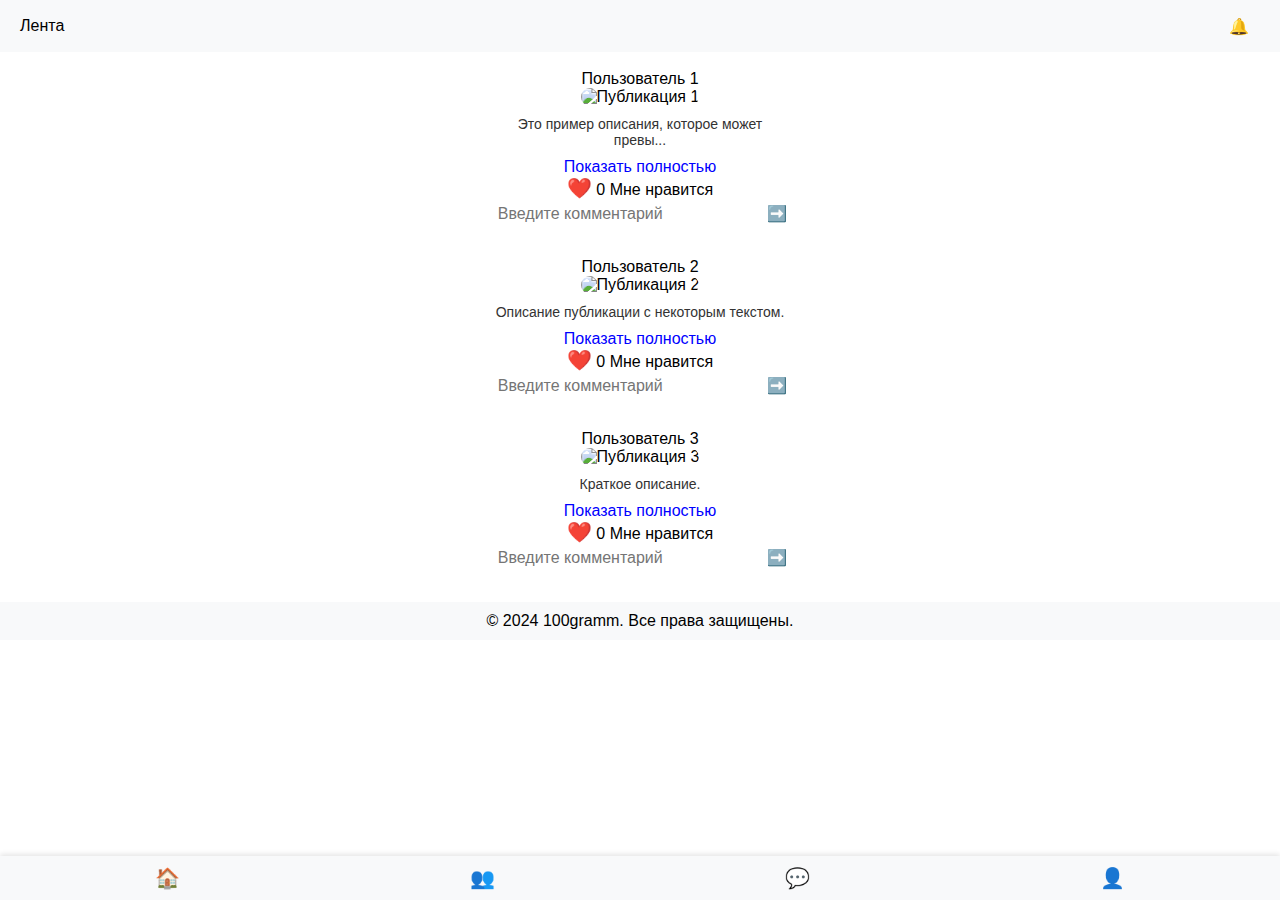
==== feed/index.html @ 831d3e1f "Commit" ====
<!DOCTYPE html>
<html lang="ru">
<head>
    <meta charset="UTF-8">
    <meta name="viewport" content="width=device-width, initial-scale=1.0">
    <title>100gramm</title>
    <link rel="stylesheet" href="styles/main.css">
</head>
<body>
    <header>
        <div class="header-left">
            <h1 class="main-title">Лента</h1>
        </div>
        <div class="header-right">
            <div class="notification-icon" aria-label="Уведомления">
                <span role="img" aria-hidden="true">🔔</span>
            </div>
        </div>
    </header>
    
    <main>
        <section class="posts">
            <article class="post">
                <div class="user-label">Пользователь 1</div>
                <img src="https://img.freepik.com/free-photo/halloween-cat-3d-illustration_23-2151838849.jpg" alt="Публикация 1" loading="lazy">
                <p class="description">Это пример описания, которое может превышать 40 символов, чтобы протестировать новую функциональность.</p>
                <span class="show-more">Показать полностью</span>
                <div class="icons">
                    <span class="like-icon" id="like-icon-1" role="button" aria-label="Нравится">❤️</span>
                    <span class="like-count" id="like-count-1">0 Мне нравится</span>
                </div>
                <input type="text" class="comment-input" placeholder="Введите комментарий" aria-label="Комментарий">
                <span class="send-comment" role="button" aria-label="Отправить комментарий">➡️</span>
                <div class="comments-container"></div>
                <button class="show-comments-button" style="display:none;">Комментарии</button>
            </article>

            <!-- Повторите блок article для других публикаций -->
            <article class="post">
                <div class="user-label">Пользователь 2</div>
                <img src="https://img.freepik.com/free-photo/halloween-cat-3d-illustration_23-2151838849.jpg" alt="Публикация 2" loading="lazy">
                <p class="description">Описание публикации с некоторым текстом.</p>
                <span class="show-more">Показать полностью</span>
                <div class="icons">
                    <span class="like-icon" id="like-icon-2" role="button" aria-label="Нравится">❤️</span>
                    <span class="like-count" id="like-count-2">0 Мне нравится</span>
                </div>
                <input type="text" class="comment-input" placeholder="Введите комментарий" aria-label="Комментарий">
                <span class="send-comment" role="button" aria-label="Отправить комментарий">➡️</span>
                <div class="comments-container"></div>
                <button class="show-comments-button" style="display:none;">Комментарии</button>
            </article>

            <article class="post">
                <div class="user-label">Пользователь 3</div>
                <img src="https://img.freepik.com/free-photo/halloween-cat-3d-illustration_23-2151838849.jpg" alt="Публикация 3" loading="lazy">
                <p class="description">Краткое описание.</p>
                <span class="show-more">Показать полностью</span>
                <div class="icons">
                    <span class="like-icon" id="like-icon-3" role="button" aria-label="Н
                    <span class="like-icon" id="like-icon-3" role="button" aria-label="Нравится">❤️</span>
                    <span class="like-count" id="like-count-3">0 Мне нравится</span>
                </div>
                <input type="text" class="comment-input" placeholder="Введите комментарий" aria-label="Комментарий">
                <span class="send-comment" role="button" aria-label="Отправить комментарий">➡️</span>
                <div class="comments-container"></div>
                <button class="show-comments-button" style="display:none;">Комментарии</button>
            </article>
        </section>
    </main>

    <nav>
        <button id="home-button" aria-label="Главная">🏠</button>
        <button id="subscriptions-button" aria-label="Подписки">👥</button>
        <button id="messenger-button" aria-label="Мессенджер">💬</button>
        <button id="profile-button" aria-label="Профиль">👤</button>
    </nav>

    <footer>
        <p>&copy; 2024 100gramm. Все права защищены.</p>
    </footer>

    <script type="module" src="scripts/main.js"></script>
</body>
</html>
---- feed/styles/main.css ----
@import url('reset.css');
@import url('layout.css');
@import url('header.css');
@import url('main.css');
@import url('post.css');
@import url('comment.css');
@import url('navigation.css');
@import url('footer.css');
@import url('likes.css');
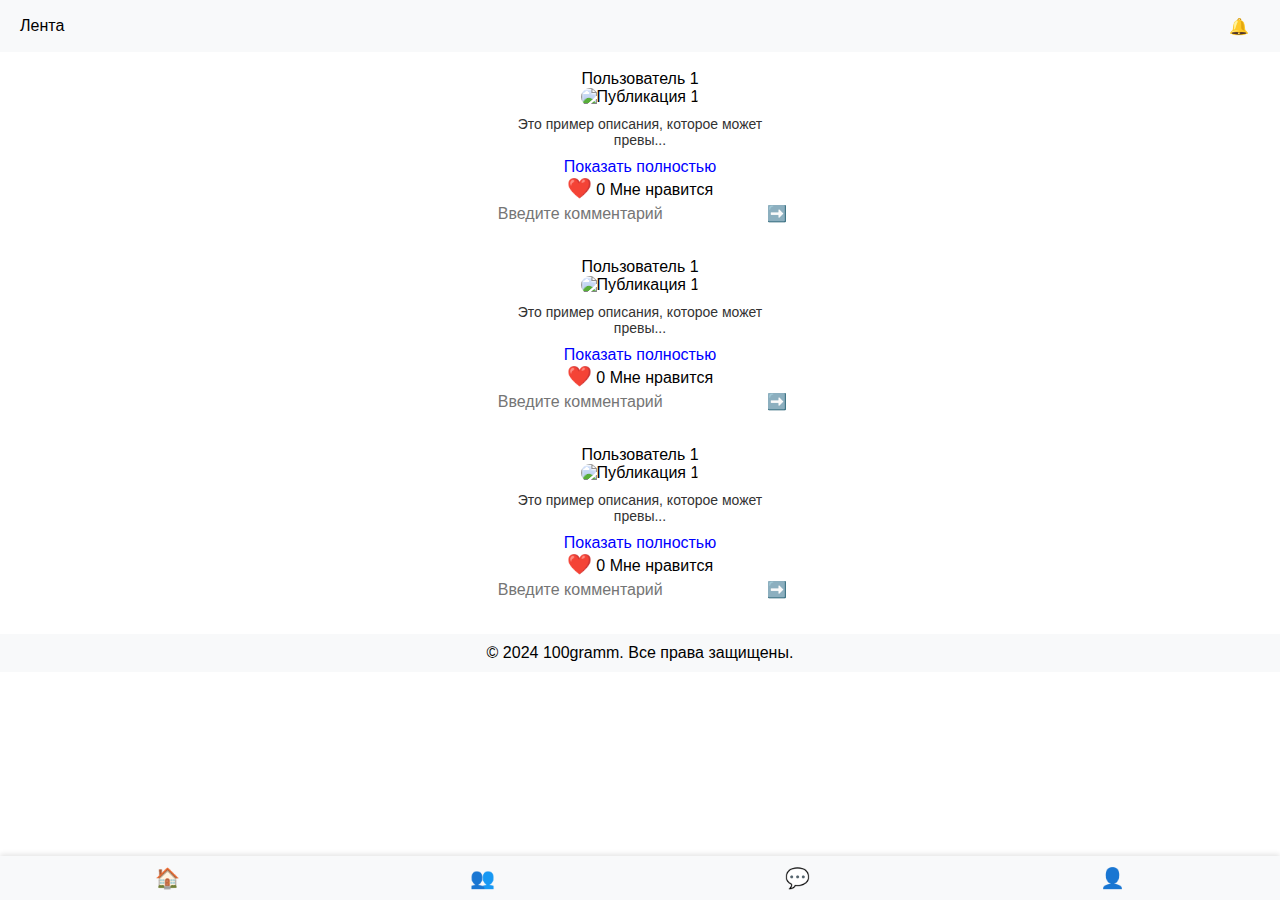
==== commit 6b912ed9: "исправление блока с описанием" ====
--- a/feed/index.html
+++ b/feed/index.html
@@ -37,13 +37,13 @@
 
             <!-- Повторите блок article для других публикаций -->
             <article class="post">
-                <div class="user-label">Пользователь 2</div>
-                <img src="https://img.freepik.com/free-photo/halloween-cat-3d-illustration_23-2151838849.jpg" alt="Публикация 2" loading="lazy">
-                <p class="description">Описание публикации с некоторым текстом.</p>
+                <div class="user-label">Пользователь 1</div>
+                <img src="https://img.freepik.com/free-photo/halloween-cat-3d-illustration_23-2151838849.jpg" alt="Публикация 1" loading="lazy">
+                <p class="description">Это пример описания, которое может превышать 40 символов, чтобы протестировать новую функциональность.</p>
                 <span class="show-more">Показать полностью</span>
                 <div class="icons">
-                    <span class="like-icon" id="like-icon-2" role="button" aria-label="Нравится">❤️</span>
-                    <span class="like-count" id="like-count-2">0 Мне нравится</span>
+                    <span class="like-icon" id="like-icon-1" role="button" aria-label="Нравится">❤️</span>
+                    <span class="like-count" id="like-count-1">0 Мне нравится</span>
                 </div>
                 <input type="text" class="comment-input" placeholder="Введите комментарий" aria-label="Комментарий">
                 <span class="send-comment" role="button" aria-label="Отправить комментарий">➡️</span>
@@ -52,14 +52,13 @@
             </article>
 
             <article class="post">
-                <div class="user-label">Пользователь 3</div>
-                <img src="https://img.freepik.com/free-photo/halloween-cat-3d-illustration_23-2151838849.jpg" alt="Публикация 3" loading="lazy">
-                <p class="description">Краткое описание.</p>
+                <div class="user-label">Пользователь 1</div>
+                <img src="https://img.freepik.com/free-photo/halloween-cat-3d-illustration_23-2151838849.jpg" alt="Публикация 1" loading="lazy">
+                <p class="description">Это пример описания, которое может превышать 40 символов, чтобы протестировать новую функциональность.</p>
                 <span class="show-more">Показать полностью</span>
                 <div class="icons">
-                    <span class="like-icon" id="like-icon-3" role="button" aria-label="Н
-                    <span class="like-icon" id="like-icon-3" role="button" aria-label="Нравится">❤️</span>
-                    <span class="like-count" id="like-count-3">0 Мне нравится</span>
+                    <span class="like-icon" id="like-icon-1" role="button" aria-label="Нравится">❤️</span>
+                    <span class="like-count" id="like-count-1">0 Мне нравится</span>
                 </div>
                 <input type="text" class="comment-input" placeholder="Введите комментарий" aria-label="Комментарий">
                 <span class="send-comment" role="button" aria-label="Отправить комментарий">➡️</span>
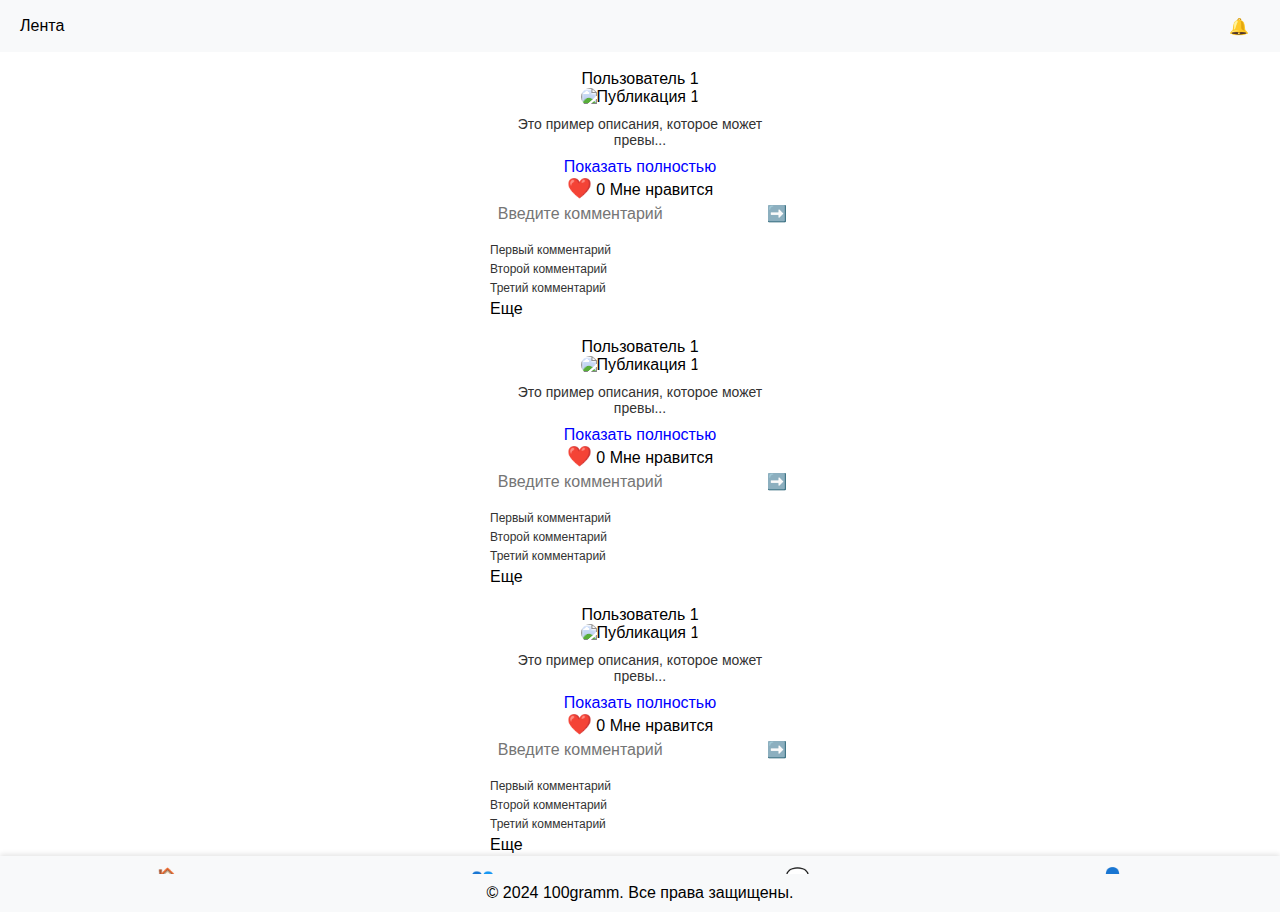
==== commit bbc5b0fe: "исправление блока комментариев" ====
--- a/feed/index.html
+++ b/feed/index.html
@@ -31,7 +31,15 @@
                 </div>
                 <input type="text" class="comment-input" placeholder="Введите комментарий" aria-label="Комментарий">
                 <span class="send-comment" role="button" aria-label="Отправить комментарий">➡️</span>
-                <div class="comments-container"></div>
+                <div class="comments-container">
+                    <!-- Примеры комментариев -->
+                    <div class="comment">Первый комментарий</div>
+                    <div class="comment">Второй комментарий</div>
+                    <div class="comment">Третий комментарий</div>
+                    <div class="comment">Четвертый комментарий, который длиннее 20 символов...</div>
+                    <div class="comment">Пятый комментарий, который тоже длиннее 20 символов...</div>
+                    <button class="show-more-comments-button" style="display:none;">Еще</button>
+                </div>
                 <button class="show-comments-button" style="display:none;">Комментарии</button>
             </article>
 
@@ -42,12 +50,19 @@
                 <p class="description">Это пример описания, которое может превышать 40 символов, чтобы протестировать новую функциональность.</p>
                 <span class="show-more">Показать полностью</span>
                 <div class="icons">
-                    <span class="like-icon" id="like-icon-1" role="button" aria-label="Нравится">❤️</span>
-                    <span class="like-count" id="like-count-1">0 Мне нравится</span>
+                    <span class="like-icon" id="like-icon-2" role="button" aria-label="Нравится">❤️</span>
+                    <span class="like-count" id="like-count-2">0 Мне нравится</span>
                 </div>
                 <input type="text" class="comment-input" placeholder="Введите комментарий" aria-label="Комментарий">
                 <span class="send-comment" role="button" aria-label="Отправить комментарий">➡️</span>
-                <div class="comments-container"></div>
+                <div class="comments-container">
+                    <div class="comment">Первый комментарий</div>
+                    <div class="comment">Второй комментарий</div>
+                    <div class="comment">Третий комментарий</div>
+                    <div class="comment">Четвертый комментарий, который длиннее 20 символов...</div>
+                    <div class="comment">Пятый комментарий, который тоже длиннее 20 символов...</div>
+                    <button class="show-more-comments-button" style="display:none;">Еще</button>
+                </div>
                 <button class="show-comments-button" style="display:none;">Комментарии</button>
             </article>
 
@@ -57,12 +72,19 @@
                 <p class="description">Это пример описания, которое может превышать 40 символов, чтобы протестировать новую функциональность.</p>
                 <span class="show-more">Показать полностью</span>
                 <div class="icons">
-                    <span class="like-icon" id="like-icon-1" role="button" aria-label="Нравится">❤️</span>
-                    <span class="like-count" id="like-count-1">0 Мне нравится</span>
+                    <span class="like-icon" id="like-icon-3" role="button" aria-label="Нравится">❤️</span>
+                    <span class="like-count" id="like-count-3">0 Мне нравится</span>
                 </div>
                 <input type="text" class="comment-input" placeholder="Введите комментарий" aria-label="Комментарий">
                 <span class="send-comment" role="button" aria-label="Отправить комментарий">➡️</span>
-                <div class="comments-container"></div>
+                <div class="comments-container">
+                    <div class="comment">Первый комментарий</div>
+                    <div class="comment">Второй комментарий</div>
+                    <div class="comment">Третий комментарий</div>
+                    <div class="comment">Четвертый комментарий, который длиннее 20 символов...</div>
+                    <div class="comment">Пятый комментарий, который тоже длиннее 20 символов...</div>
+                    <button class="show-more-comments-button" style="display:none;">Еще</button>
+                </div>
                 <button class="show-comments-button" style="display:none;">Комментарии</button>
             </article>
         </section>
@@ -82,3 +104,4 @@
     <script type="module" src="scripts/main.js"></script>
 </body>
 </html>
+
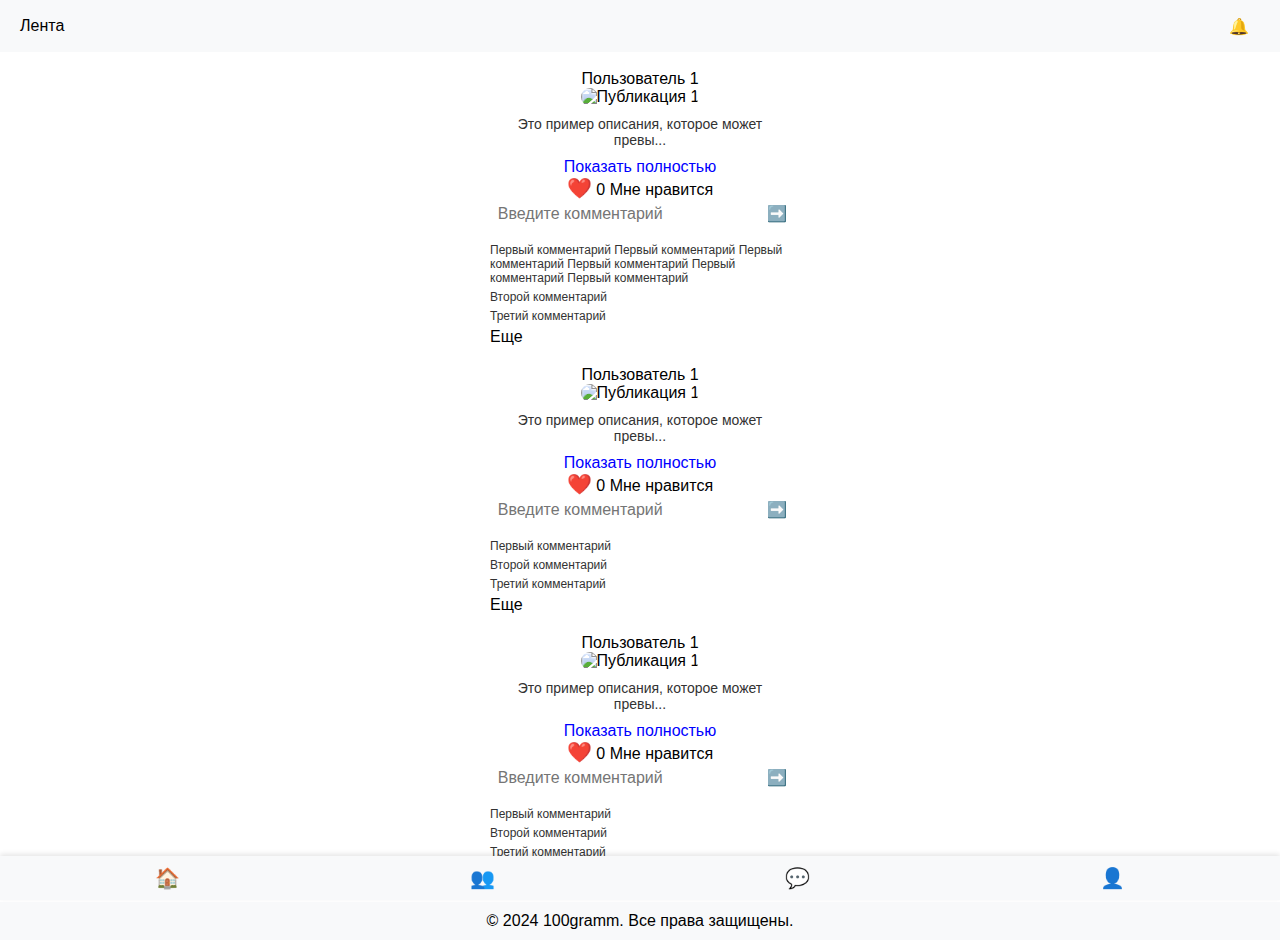
==== commit 2ae66cdd: "исправление блока комментариев" ====
--- a/feed/index.html
+++ b/feed/index.html
@@ -33,7 +33,7 @@
                 <span class="send-comment" role="button" aria-label="Отправить комментарий">➡️</span>
                 <div class="comments-container">
                     <!-- Примеры комментариев -->
-                    <div class="comment">Первый комментарий</div>
+                    <div class="comment">Первый комментарий Первый комментарий Первый комментарий Первый комментарий Первый комментарий Первый комментарий</div>
                     <div class="comment">Второй комментарий</div>
                     <div class="comment">Третий комментарий</div>
                     <div class="comment">Четвертый комментарий, который длиннее 20 символов...</div>
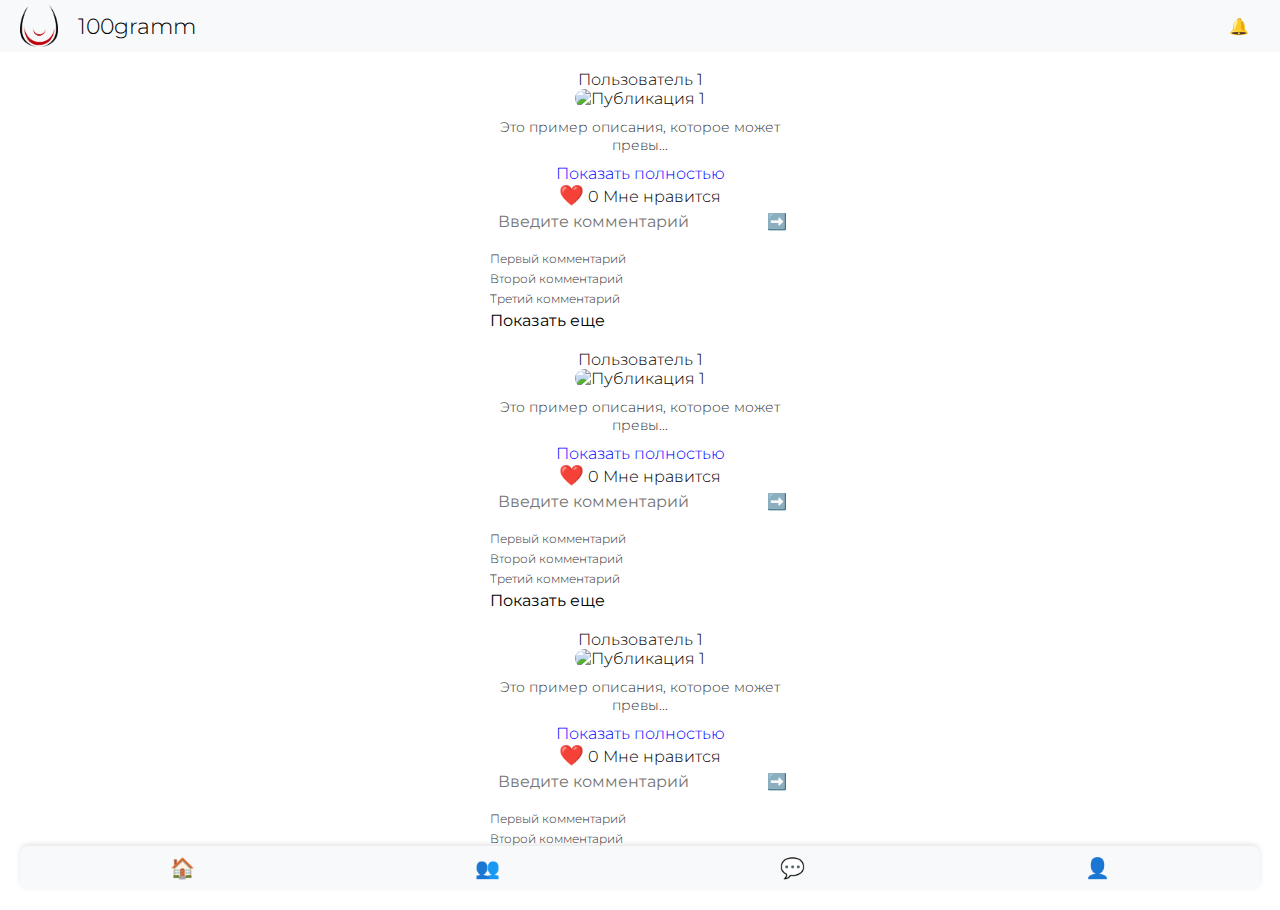
==== commit a79f8cba: "кастомизация стилей, доработка поведения футера" ====
--- a/feed/index.html
+++ b/feed/index.html
@@ -9,7 +9,7 @@
 <body>
     <header>
         <div class="header-left">
-            <h1 class="main-title">Лента</h1>
+            <div class="logo"><img class="logo_image" src="../static/logo.png" alt="logo"></div><h1 class="main-title">100gramm</h1>
         </div>
         <div class="header-right">
             <div class="notification-icon" aria-label="Уведомления">
@@ -26,21 +26,19 @@
                 <p class="description">Это пример описания, которое может превышать 40 символов, чтобы протестировать новую функциональность.</p>
                 <span class="show-more">Показать полностью</span>
                 <div class="icons">
-                    <span class="like-icon" id="like-icon-1" role="button" aria-label="Нравится">❤️</span>
-                    <span class="like-count" id="like-count-1">0 Мне нравится</span>
+                    <span class="like-icon" id="like-icon-2" role="button" aria-label="Нравится">❤️</span>
+                    <span class="like-count" id="like-count-2">0 Мне нравится</span>
                 </div>
                 <input type="text" class="comment-input" placeholder="Введите комментарий" aria-label="Комментарий">
                 <span class="send-comment" role="button" aria-label="Отправить комментарий">➡️</span>
                 <div class="comments-container">
-                    <!-- Примеры комментариев -->
-                    <div class="comment">Первый комментарий Первый комментарий Первый комментарий Первый комментарий Первый комментарий Первый комментарий</div>
+                    <div class="comment">Первый комментарий</div>
                     <div class="comment">Второй комментарий</div>
                     <div class="comment">Третий комментарий</div>
-                    <div class="comment">Четвертый комментарий, который длиннее 20 символов...</div>
+                    <div class="comment">Четвертый комментарий, который длиннее 20 символов...Четвертый комментарий, который длиннее 20 символов...</div>
                     <div class="comment">Пятый комментарий, который тоже длиннее 20 символов...</div>
-                    <button class="show-more-comments-button" style="display:none;">Еще</button>
+                    <button class="show-more-comments-button" style="display: none;">Показать еще</button>
                 </div>
-                <button class="show-comments-button" style="display:none;">Комментарии</button>
             </article>
 
             <!-- Повторите блок article для других публикаций -->
@@ -61,9 +59,8 @@
                     <div class="comment">Третий комментарий</div>
                     <div class="comment">Четвертый комментарий, который длиннее 20 символов...</div>
                     <div class="comment">Пятый комментарий, который тоже длиннее 20 символов...</div>
-                    <button class="show-more-comments-button" style="display:none;">Еще</button>
+                    <button class="show-more-comments-button" style="display: none;">Показать еще</button>
                 </div>
-                <button class="show-comments-button" style="display:none;">Комментарии</button>
             </article>
 
             <article class="post">
@@ -72,8 +69,8 @@
                 <p class="description">Это пример описания, которое может превышать 40 символов, чтобы протестировать новую функциональность.</p>
                 <span class="show-more">Показать полностью</span>
                 <div class="icons">
-                    <span class="like-icon" id="like-icon-3" role="button" aria-label="Нравится">❤️</span>
-                    <span class="like-count" id="like-count-3">0 Мне нравится</span>
+                    <span class="like-icon" id="like-icon-2" role="button" aria-label="Нравится">❤️</span>
+                    <span class="like-count" id="like-count-2">0 Мне нравится</span>
                 </div>
                 <input type="text" class="comment-input" placeholder="Введите комментарий" aria-label="Комментарий">
                 <span class="send-comment" role="button" aria-label="Отправить комментарий">➡️</span>
@@ -83,9 +80,8 @@
                     <div class="comment">Третий комментарий</div>
                     <div class="comment">Четвертый комментарий, который длиннее 20 символов...</div>
                     <div class="comment">Пятый комментарий, который тоже длиннее 20 символов...</div>
-                    <button class="show-more-comments-button" style="display:none;">Еще</button>
+                    <button class="show-more-comments-button" style="display: none;">Показать еще</button>
                 </div>
-                <button class="show-comments-button" style="display:none;">Комментарии</button>
             </article>
         </section>
     </main>
@@ -98,8 +94,12 @@
     </nav>
 
     <footer>
-        <p>&copy; 2024 100gramm. Все права защищены.</p>
+        <p>Больше нет свежих новостей. Нажмите, чтобы вернуться в начало.</p>
     </footer>
+    
+    
+    
+    
 
     <script type="module" src="scripts/main.js"></script>
 </body>
--- a/feed/styles/main.css
+++ b/feed/styles/main.css
@@ -1,3 +1,5 @@
+@import url('https://fonts.googleapis.com/css2?family=Montserrat:wght@300&display=swap');
+
 @import url('reset.css');
 @import url('layout.css');
 @import url('header.css');
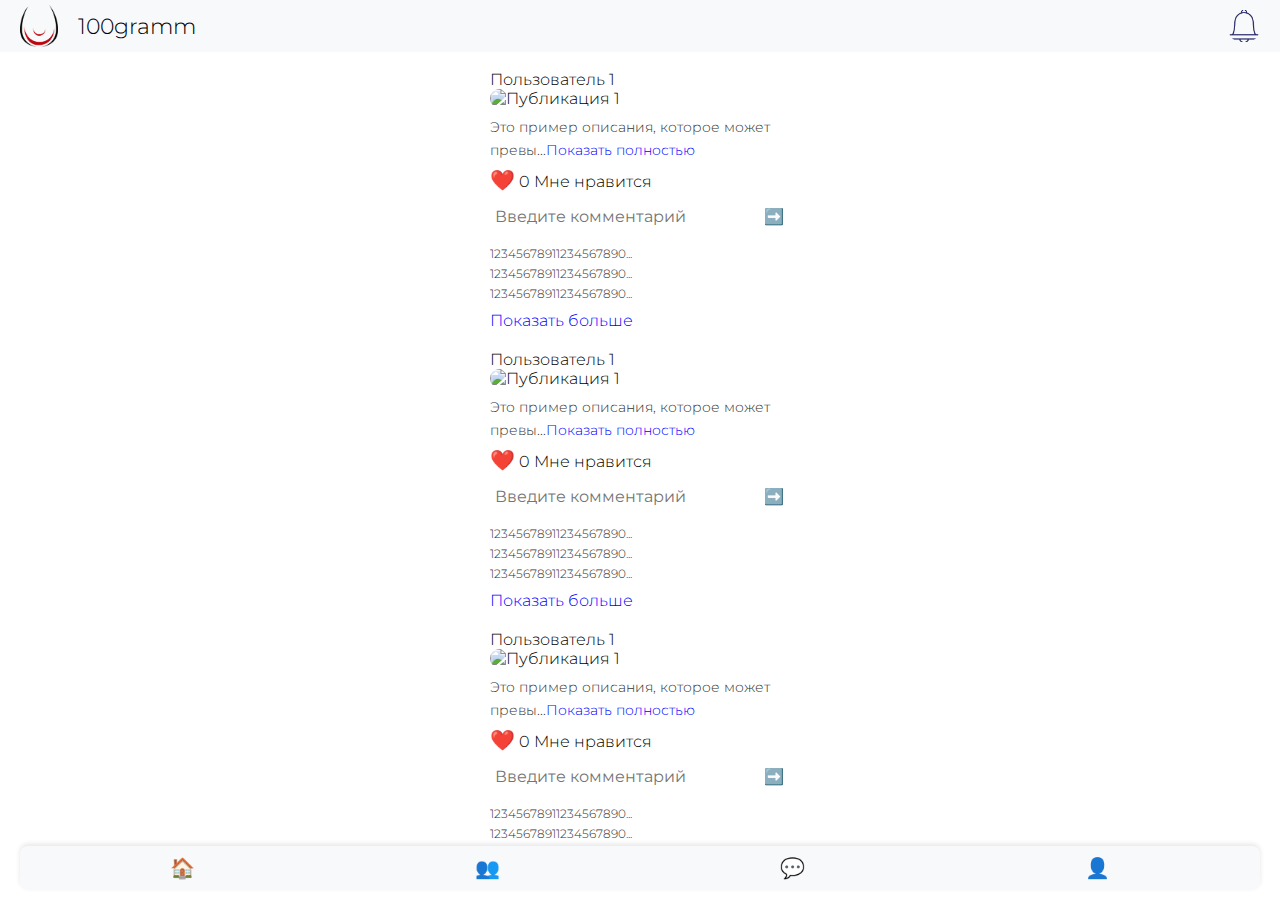
==== commit 2ebff6dd: "небольшие изменения стилей и логики комментариев" ====
--- a/feed/index.html
+++ b/feed/index.html
@@ -13,7 +13,7 @@
         </div>
         <div class="header-right">
             <div class="notification-icon" aria-label="Уведомления">
-                <span role="img" aria-hidden="true">🔔</span>
+                <div class="notify_box"><img class="notify_img" src="../static/empty_notify.png" alt="notify"></div>
             </div>
         </div>
     </header>
@@ -24,7 +24,6 @@
                 <div class="user-label">Пользователь 1</div>
                 <img src="https://img.freepik.com/free-photo/halloween-cat-3d-illustration_23-2151838849.jpg" alt="Публикация 1" loading="lazy">
                 <p class="description">Это пример описания, которое может превышать 40 символов, чтобы протестировать новую функциональность.</p>
-                <span class="show-more">Показать полностью</span>
                 <div class="icons">
                     <span class="like-icon" id="like-icon-2" role="button" aria-label="Нравится">❤️</span>
                     <span class="like-count" id="like-count-2">0 Мне нравится</span>
@@ -32,21 +31,21 @@
                 <input type="text" class="comment-input" placeholder="Введите комментарий" aria-label="Комментарий">
                 <span class="send-comment" role="button" aria-label="Отправить комментарий">➡️</span>
                 <div class="comments-container">
-                    <div class="comment">Первый комментарий</div>
-                    <div class="comment">Второй комментарий</div>
-                    <div class="comment">Третий комментарий</div>
-                    <div class="comment">Четвертый комментарий, который длиннее 20 символов...Четвертый комментарий, который длиннее 20 символов...</div>
-                    <div class="comment">Пятый комментарий, который тоже длиннее 20 символов...</div>
-                    <button class="show-more-comments-button" style="display: none;">Показать еще</button>
+                    <div class="comments-list">
+                        <div class="comment" data-full-text="123456789112345678901" style="display: block;">Пример комментария</div>
+                        <div class="comment" data-full-text="123456789112345678901" style="display: block;">Пример длинного комментария комментариякомментария</div>
+                        <div class="comment" data-full-text="123456789112345678901" style="display: block;">Пример длинного комментария комментариякомментария</div>
+                        <div class="comment" data-full-text="123456789112345678901" style="display: block;">Пример длинного комментария комментариякомментария</div>
+                    </div> <!-- Контейнер для комментариев -->
+                    <div class="show-more-container" style="display: none;">
+                        <span class="show-more-comments-button" role="button">Показать больше</span>
+                    </div>
                 </div>
-            </article>
-
-            <!-- Повторите блок article для других публикаций -->
+            </article>            
             <article class="post">
                 <div class="user-label">Пользователь 1</div>
                 <img src="https://img.freepik.com/free-photo/halloween-cat-3d-illustration_23-2151838849.jpg" alt="Публикация 1" loading="lazy">
                 <p class="description">Это пример описания, которое может превышать 40 символов, чтобы протестировать новую функциональность.</p>
-                <span class="show-more">Показать полностью</span>
                 <div class="icons">
                     <span class="like-icon" id="like-icon-2" role="button" aria-label="Нравится">❤️</span>
                     <span class="like-count" id="like-count-2">0 Мне нравится</span>
@@ -54,20 +53,21 @@
                 <input type="text" class="comment-input" placeholder="Введите комментарий" aria-label="Комментарий">
                 <span class="send-comment" role="button" aria-label="Отправить комментарий">➡️</span>
                 <div class="comments-container">
-                    <div class="comment">Первый комментарий</div>
-                    <div class="comment">Второй комментарий</div>
-                    <div class="comment">Третий комментарий</div>
-                    <div class="comment">Четвертый комментарий, который длиннее 20 символов...</div>
-                    <div class="comment">Пятый комментарий, который тоже длиннее 20 символов...</div>
-                    <button class="show-more-comments-button" style="display: none;">Показать еще</button>
+                    <div class="comments-list">
+                        <div class="comment" data-full-text="123456789112345678901" style="display: block;">Пример комментария</div>
+                        <div class="comment" data-full-text="123456789112345678901" style="display: block;">Пример длинного комментария комментариякомментария</div>
+                        <div class="comment" data-full-text="123456789112345678901" style="display: block;">Пример длинного комментария комментариякомментария</div>
+                        <div class="comment" data-full-text="123456789112345678901" style="display: block;">Пример длинного комментария комментариякомментария</div>
+                    </div> <!-- Контейнер для комментариев -->
+                    <div class="show-more-container" style="display: none;">
+                        <span class="show-more-comments-button" role="button">Показать больше</span>
+                    </div>
                 </div>
             </article>
-
             <article class="post">
                 <div class="user-label">Пользователь 1</div>
                 <img src="https://img.freepik.com/free-photo/halloween-cat-3d-illustration_23-2151838849.jpg" alt="Публикация 1" loading="lazy">
                 <p class="description">Это пример описания, которое может превышать 40 символов, чтобы протестировать новую функциональность.</p>
-                <span class="show-more">Показать полностью</span>
                 <div class="icons">
                     <span class="like-icon" id="like-icon-2" role="button" aria-label="Нравится">❤️</span>
                     <span class="like-count" id="like-count-2">0 Мне нравится</span>
@@ -75,15 +75,19 @@
                 <input type="text" class="comment-input" placeholder="Введите комментарий" aria-label="Комментарий">
                 <span class="send-comment" role="button" aria-label="Отправить комментарий">➡️</span>
                 <div class="comments-container">
-                    <div class="comment">Первый комментарий</div>
-                    <div class="comment">Второй комментарий</div>
-                    <div class="comment">Третий комментарий</div>
-                    <div class="comment">Четвертый комментарий, который длиннее 20 символов...</div>
-                    <div class="comment">Пятый комментарий, который тоже длиннее 20 символов...</div>
-                    <button class="show-more-comments-button" style="display: none;">Показать еще</button>
+                    <div class="comments-list">
+                        <div class="comment" data-full-text="123456789112345678901" style="display: block;">Пример комментария</div>
+                        <div class="comment" data-full-text="123456789112345678901" style="display: block;">Пример длинного комментария комментариякомментария</div>
+                        <div class="comment" data-full-text="123456789112345678901" style="display: block;">Пример длинного комментария комментариякомментария</div>
+                        <div class="comment" data-full-text="123456789112345678901" style="display: block;">Пример длинного комментария комментариякомментария</div>
+                    </div> <!-- Контейнер для комментариев -->
+                    <div class="show-more-container" style="display: none;">
+                        <span class="show-more-comments-button" role="button">Показать больше</span>
+                    </div>
                 </div>
-            </article>
+            </article>      
         </section>
+        
     </main>
 
     <nav>
